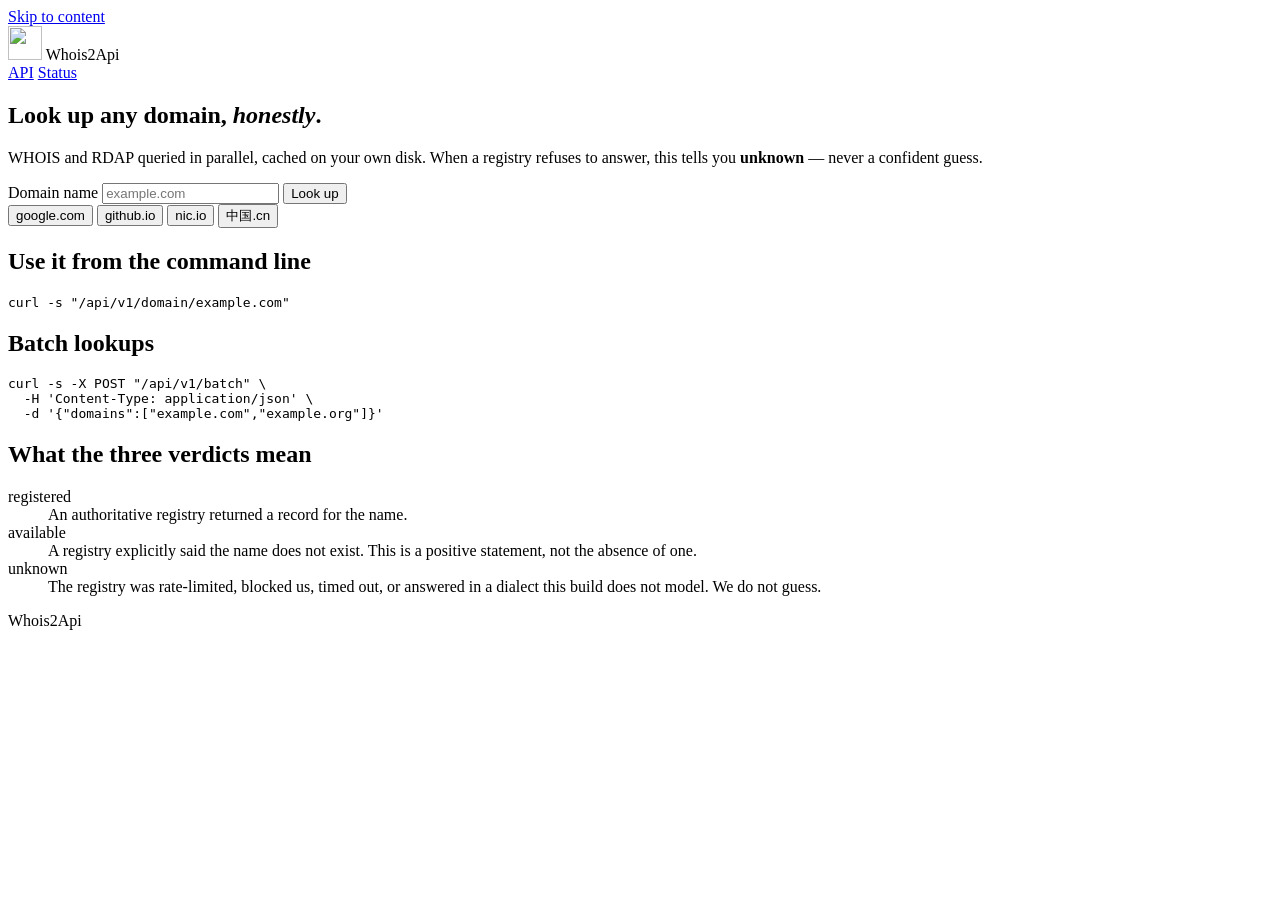
==== web/index.html @ 47f3fae1 "feat: Whois2Api — self-hosted domain lookup with an honest three-state verdict A WHOIS/RDAP API buil" ====
<!DOCTYPE html>
<html lang="en">
<head>
<meta charset="utf-8">
<meta name="viewport" content="width=device-width, initial-scale=1">
<title>Whois2Api — domain lookup</title>
<meta name="description" content="A fast, self-hosted WHOIS/RDAP lookup API with an honest three-state verdict.">
<link rel="icon" href="/static/logo.svg" type="image/svg+xml">
<link rel="stylesheet" href="/static/app.css">
</head>
<body>
<a class="skip" href="#main">Skip to content</a>
<header class="site">
  <div class="brand">
    <img src="/static/logo.svg" alt="" width="34" height="34">
    <span>Whois2Api</span>
  </div>
  <nav>
    <a href="#docs">API</a>
    <a href="/api/v1/status" target="_blank" rel="noopener">Status</a>
  </nav>
</header>

<main id="main">
  <section class="hero">
    <h1>Look up any domain, <em>honestly</em>.</h1>
    <p class="lede">
      WHOIS and RDAP queried in parallel, cached on your own disk. When a registry
      refuses to answer, this tells you <strong>unknown</strong> — never a confident guess.
    </p>
    <form id="lookup" autocomplete="off">
      <label class="sr-only" for="domain">Domain name</label>
      <input id="domain" name="domain" type="text" placeholder="example.com"
             spellcheck="false" autocapitalize="none" autocomplete="off" required>
      <button type="submit">Look up</button>
    </form>
    <div class="examples" id="examples">
      <button type="button" data-d="google.com">google.com</button>
      <button type="button" data-d="github.io">github.io</button>
      <button type="button" data-d="nic.io">nic.io</button>
      <button type="button" data-d="中国.cn">中国.cn</button>
    </div>
  </section>

  <section id="output" aria-live="polite"></section>

  <section id="docs" class="docs">
    <h2>Use it from the command line</h2>
    <pre><code>curl -s "<span class="host"></span>/api/v1/domain/example.com"</code></pre>
    <h2>Batch lookups</h2>
    <pre><code>curl -s -X POST "<span class="host"></span>/api/v1/batch" \
  -H 'Content-Type: application/json' \
  -d '{"domains":["example.com","example.org"]}'</code></pre>
    <h2>What the three verdicts mean</h2>
    <dl class="verdicts">
      <dt><span class="pill registered">registered</span></dt>
      <dd>An authoritative registry returned a record for the name.</dd>
      <dt><span class="pill available">available</span></dt>
      <dd>A registry explicitly said the name does not exist. This is a positive
          statement, not the absence of one.</dd>
      <dt><span class="pill unknown">unknown</span></dt>
      <dd>The registry was rate-limited, blocked us, timed out, or answered in a
          dialect this build does not model. We do not guess.</dd>
    </dl>
  </section>
</main>

<footer class="site">
  <span>Whois2Api</span>
  <span id="version"></span>
</footer>
<script src="/static/app.js"></script>
</body>
</html>
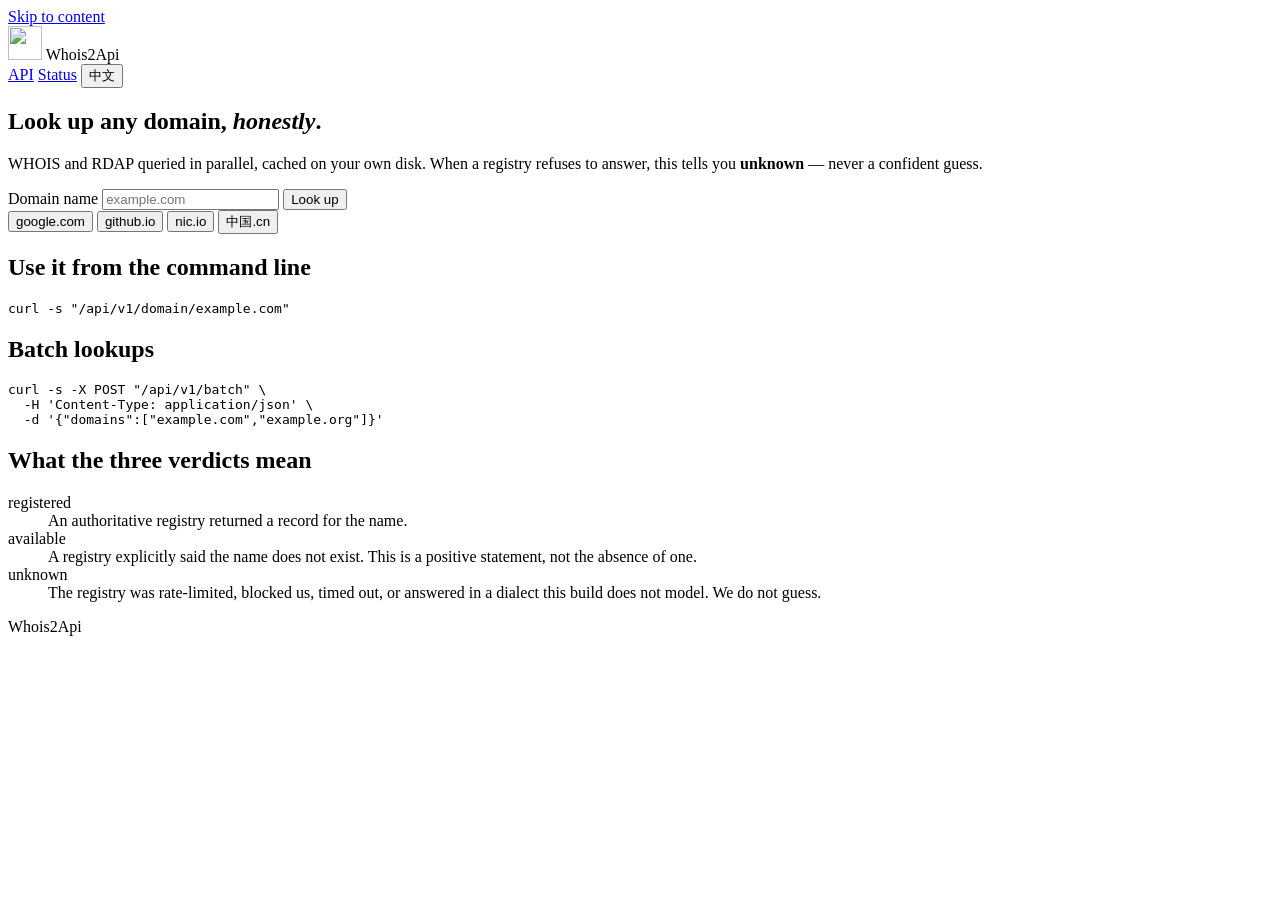
==== commit 7f305a2e: "feat(ui): 中英双语界面，提示改为结构化 code 把界面做成中文，最省事的做法是拿英文串做正则替换——那正是这个项目一 直在避免的失效模式：文案一改，翻译静默失配。所以先改 API，再让界面" ====
--- a/web/index.html
+++ b/web/index.html
@@ -3,36 +3,37 @@
 <head>
 <meta charset="utf-8">
 <meta name="viewport" content="width=device-width, initial-scale=1">
-<title>Whois2Api — domain lookup</title>
-<meta name="description" content="A fast, self-hosted WHOIS/RDAP lookup API with an honest three-state verdict.">
+<title data-i18n="title">Whois2Api — domain lookup</title>
+<meta name="description" data-i18n-content="description" content="A fast, self-hosted WHOIS/RDAP lookup API with an honest three-state verdict.">
 <link rel="icon" href="/static/logo.svg" type="image/svg+xml">
 <link rel="stylesheet" href="/static/app.css">
+<script src="/static/i18n.js"></script>
 </head>
 <body>
-<a class="skip" href="#main">Skip to content</a>
+<a class="skip" href="#main" data-i18n="skip">Skip to content</a>
 <header class="site">
   <div class="brand">
     <img src="/static/logo.svg" alt="" width="34" height="34">
     <span>Whois2Api</span>
   </div>
   <nav>
-    <a href="#docs">API</a>
-    <a href="/api/v1/status" target="_blank" rel="noopener">Status</a>
+    <a href="#docs" data-i18n="nav.api">API</a>
+    <a href="/api/v1/status" target="_blank" rel="noopener" data-i18n="nav.status">Status</a>
+    <button type="button" id="lang" class="lang" data-i18n="lang.other" aria-live="polite">中文</button>
   </nav>
 </header>
 
 <main id="main">
   <section class="hero">
-    <h1>Look up any domain, <em>honestly</em>.</h1>
+    <h1><span data-i18n="hero.a">Look up any domain, </span><em data-i18n="hero.em">honestly</em><span data-i18n="hero.b">.</span></h1>
     <p class="lede">
-      WHOIS and RDAP queried in parallel, cached on your own disk. When a registry
-      refuses to answer, this tells you <strong>unknown</strong> — never a confident guess.
+      <span data-i18n="lede.a">WHOIS and RDAP queried in parallel, cached on your own disk. When a registry refuses to answer, this tells you </span><strong data-i18n="lede.strong">unknown</strong><span data-i18n="lede.b"> — never a confident guess.</span>
     </p>
     <form id="lookup" autocomplete="off">
-      <label class="sr-only" for="domain">Domain name</label>
+      <label class="sr-only" for="domain" data-i18n="form.label">Domain name</label>
       <input id="domain" name="domain" type="text" placeholder="example.com"
              spellcheck="false" autocapitalize="none" autocomplete="off" required>
-      <button type="submit">Look up</button>
+      <button type="submit" data-i18n="form.submit">Look up</button>
     </form>
     <div class="examples" id="examples">
       <button type="button" data-d="google.com">google.com</button>
@@ -45,22 +46,20 @@
   <section id="output" aria-live="polite"></section>
 
   <section id="docs" class="docs">
-    <h2>Use it from the command line</h2>
+    <h2 data-i18n="docs.cli">Use it from the command line</h2>
     <pre><code>curl -s "<span class="host"></span>/api/v1/domain/example.com"</code></pre>
-    <h2>Batch lookups</h2>
+    <h2 data-i18n="docs.batch">Batch lookups</h2>
     <pre><code>curl -s -X POST "<span class="host"></span>/api/v1/batch" \
   -H 'Content-Type: application/json' \
   -d '{"domains":["example.com","example.org"]}'</code></pre>
-    <h2>What the three verdicts mean</h2>
+    <h2 data-i18n="docs.verdicts">What the three verdicts mean</h2>
     <dl class="verdicts">
-      <dt><span class="pill registered">registered</span></dt>
-      <dd>An authoritative registry returned a record for the name.</dd>
-      <dt><span class="pill available">available</span></dt>
-      <dd>A registry explicitly said the name does not exist. This is a positive
-          statement, not the absence of one.</dd>
-      <dt><span class="pill unknown">unknown</span></dt>
-      <dd>The registry was rate-limited, blocked us, timed out, or answered in a
-          dialect this build does not model. We do not guess.</dd>
+      <dt><span class="pill registered" data-i18n="verdict.registered">registered</span></dt>
+      <dd data-i18n="verdicts.registered">An authoritative registry returned a record for the name.</dd>
+      <dt><span class="pill available" data-i18n="verdict.available">available</span></dt>
+      <dd data-i18n="verdicts.available">A registry explicitly said the name does not exist. This is a positive statement, not the absence of one.</dd>
+      <dt><span class="pill unknown" data-i18n="verdict.unknown">unknown</span></dt>
+      <dd data-i18n="verdicts.unknown">The registry was rate-limited, blocked us, timed out, or answered in a dialect this build does not model. We do not guess.</dd>
     </dl>
   </section>
 </main>
